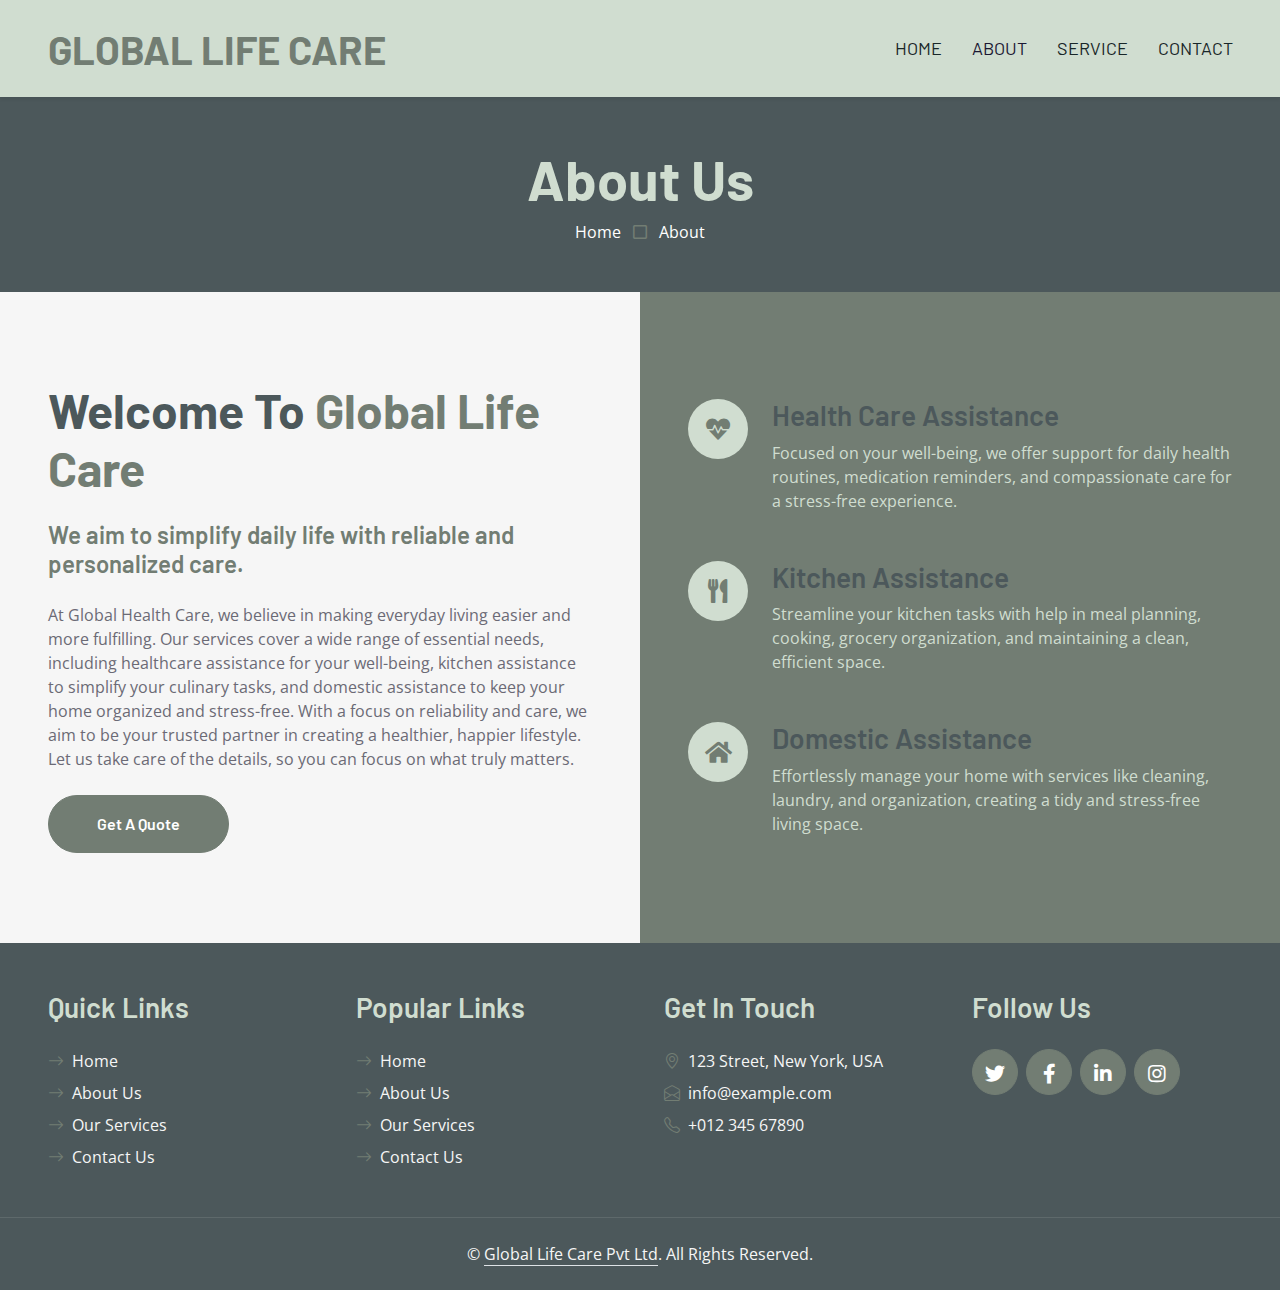
==== about.html @ 53a49758 "added messaging and some features" ====
<!DOCTYPE html>
<html lang="en">

<head>
    <meta charset="utf-8">
    <title>Global Life Care Pvt Ltd</title>
    <meta content="width=device-width, initial-scale=1.0" name="viewport">
    <meta content="Free HTML Templates" name="keywords">
    <meta content="Free HTML Templates" name="description">

    <!-- Favicon -->
    <link href="img/favicon.ico" rel="icon">

    <!-- Google Web Fonts -->
    <link rel="preconnect" href="https://fonts.googleapis.com">
    <link rel="preconnect" href="https://fonts.gstatic.com" crossorigin>
    <link href="https://fonts.googleapis.com/css2?family=Barlow:wght@500;600;700&family=Open+Sans:wght@400;600&display=swap" rel="stylesheet"> 

    <!-- Icon Font Stylesheet -->
    <link href="https://cdnjs.cloudflare.com/ajax/libs/font-awesome/5.10.0/css/all.min.css" rel="stylesheet">
    <link href="https://cdn.jsdelivr.net/npm/bootstrap-icons@1.4.1/font/bootstrap-icons.css" rel="stylesheet">

    <!-- Libraries Stylesheet -->
    <link href="lib/owlcarousel/assets/owl.carousel.min.css" rel="stylesheet">

    <!-- Customized Bootstrap Stylesheet -->
    <link href="css/bootstrap.min.css" rel="stylesheet">

    <!-- Template Stylesheet -->
    <link href="css/style.css" rel="stylesheet">
</head>

<div>

    <!-- Navbar Start -->
    <nav class="navbar navbar-expand-lg bg-white navbar-light shadow-sm px-5 py-3 py-lg-0">
        <a href="index.html" class="navbar-brand p-0">
            <h1 class="m-0 text-uppercase text-primary">global life care</h1>
        </a>
        <button class="navbar-toggler" type="button" data-bs-toggle="collapse" data-bs-target="#navbarCollapse">
            <span class="navbar-toggler-icon"></span>
        </button>
        <div class="collapse navbar-collapse" id="navbarCollapse">
            <div class="navbar-nav ms-auto py-0 me-n3">
                <a href="index.html" class="nav-item nav-link">Home</a>
                <a href="about.html" class="nav-item nav-link active">About</a>
                <a href="service.html" class="nav-item nav-link">Service</a>
                <a href="contact.html" class="nav-item nav-link">Contact</a>
            </div>
        </div>
    </nav>
    <!-- Navbar End -->


    <!-- Page Header Start -->
    <div class="container-fluid bg-dark p-5">
        <div class="row">
            <div class="col-12 text-center">
                <h1 class="display-4 text-white">About Us</h1>
                <a href="">Home</a>
                <i class="far fa-square text-primary px-2"></i>
                <a href="">About</a>
            </div>
        </div>
    </div>
    <!-- Page Header End -->


    <!-- About Start -->
    <div class="container-fluid bg-secondary p-0">
        <div class="row g-0">
            <div class="col-lg-6 py-6 px-5">
                <h1 class="display-5 mb-4">Welcome To <span class="text-primary">Global Life Care</span></h1>
                <h4 class="text-primary mb-4">We aim to simplify daily life with reliable and personalized care.</h4>
                <p class="mb-4">At Global Health Care, we believe in making everyday living easier and more fulfilling. Our services cover a wide range of essential needs, including healthcare assistance for your well-being, kitchen assistance to simplify your culinary tasks, and domestic assistance to keep your home organized and stress-free. With a focus on reliability and care, we aim to be your trusted partner in creating a healthier, happier lifestyle. Let us take care of the details, so you can focus on what truly matters.</p>
                <a href="https://wa.me/<PHONE_NUMBER>?text=Hello,%20I%20need%20assistance%20with..." target="_blank" class="btn btn-primary py-md-3 px-md-5 rounded-pill">Get A Quote</a>
            </div>
            <div class="col-lg-6">
                <div class="h-100 d-flex flex-column justify-content-center bg-primary p-5">
                    <div class="d-flex text-white mb-5">
                        <div class="d-flex flex-shrink-0 align-items-center justify-content-center bg-white text-primary rounded-circle mx-auto mb-4" style="width: 60px; height: 60px;">
                            <i class="fa fa-heartbeat fs-4"></i>
                        </div>
                        <div class="ps-4">
                            <h3>Health Care Assistance</h3>
                            <p class="mb-0">Focused on your well-being, we offer support for daily health routines, medication reminders, and compassionate care for a stress-free experience.</p>
                        </div>
                    </div>
                    <div class="d-flex text-white mb-5">
                        <div class="d-flex flex-shrink-0 align-items-center justify-content-center bg-white text-primary rounded-circle mx-auto mb-4" style="width: 60px; height: 60px;">
                            <i class="fa fa-utensils fs-4"></i>
                        </div>
                        <div class="ps-4">
                            <h3>Kitchen Assistance</h3>
                            <p class="mb-0">Streamline your kitchen tasks with help in meal planning, cooking, grocery organization, and maintaining a clean, efficient space.</p>
                        </div>
                    </div>
                    <div class="d-flex text-white">
                        <div class="d-flex flex-shrink-0 align-items-center justify-content-center bg-white text-primary rounded-circle mx-auto mb-4" style="width: 60px; height: 60px;">
                            <i class="fa fa-home fs-4"></i>
                        </div>
                        <div class="ps-4">
                            <h3>Domestic Assistance</h3>
                            <p class="mb-0">Effortlessly manage your home with services like cleaning, laundry, and organization, creating a tidy and stress-free living space.</p>
                        </div>
                    </div>
                </div>
            </div>
        </div>
    </div>
    <!-- About End -->


   

    <!-- Footer Start -->
    <div class="container-fluid bg-dark text-secondary p-5">
        <div class="row g-5">
            <div class="col-lg-3 col-md-6">
                <h3 class="text-white mb-4">Quick Links</h3>
                <div class="d-flex flex-column justify-content-start">
                    <a class="text-secondary mb-2" href="index.html"><i class="bi bi-arrow-right text-primary me-2"></i>Home</a>
                    <a class="text-secondary mb-2" href="about.html"><i class="bi bi-arrow-right text-primary me-2"></i>About Us</a>
                    <a class="text-secondary mb-2" href="service.html"><i class="bi bi-arrow-right text-primary me-2"></i>Our Services</a>
                    <a class="text-secondary" href="contact.html"><i class="bi bi-arrow-right text-primary me-2"></i>Contact Us</a>
                </div>
            </div>
            <div class="col-lg-3 col-md-6">
                <h3 class="text-white mb-4">Popular Links</h3>
                <div class="d-flex flex-column justify-content-start">
                    <a class="text-secondary mb-2" href="index.html"><i class="bi bi-arrow-right text-primary me-2"></i>Home</a>
                    <a class="text-secondary mb-2" href="about.html"><i class="bi bi-arrow-right text-primary me-2"></i>About Us</a>
                    <a class="text-secondary mb-2" href="service.html"><i class="bi bi-arrow-right text-primary me-2"></i>Our Services</a>
                    <a class="text-secondary" href="contact.html"><i class="bi bi-arrow-right text-primary me-2"></i>Contact Us</a>
                </div>
            </div>
            <div class="col-lg-3 col-md-6">
                <h3 class="text-white mb-4">Get In Touch</h3>
                <p class="mb-2"><i class="bi bi-geo-alt text-primary me-2"></i>123 Street, New York, USA</p>
                <p class="mb-2"><i class="bi bi-envelope-open text-primary me-2"></i>info@example.com</p>
                <p class="mb-0"><i class="bi bi-telephone text-primary me-2"></i>+012 345 67890</p>
            </div>
            <div class="col-lg-3 col-md-6">
                <h3 class="text-white mb-4">Follow Us</h3>
                <div class="d-flex">
                    <a class="btn btn-lg btn-primary btn-lg-square rounded-circle me-2" href="#"><i class="fab fa-twitter fw-normal"></i></a>
                    <a class="btn btn-lg btn-primary btn-lg-square rounded-circle me-2" href="#"><i class="fab fa-facebook-f fw-normal"></i></a>
                    <a class="btn btn-lg btn-primary btn-lg-square rounded-circle me-2" href="#"><i class="fab fa-linkedin-in fw-normal"></i></a>
                    <a class="btn btn-lg btn-primary btn-lg-square rounded-circle" href="#"><i class="fab fa-instagram fw-normal"></i></a>
                </div>
            </div>
        </div>
    </div>
    <div class="container-fluid bg-dark text-secondary text-center border-top py-4 px-5" style="border-color: rgba(256, 256, 256, .1) !important;">
        <p class="m-0">&copy; <a class="text-secondary border-bottom" href="#">Global Life Care Pvt Ltd</a>. All Rights Reserved.</p>
    </div>
    <!-- Footer End -->


    <!-- Back to Top -->
    <a href="#" class="btn btn-lg btn-primary btn-lg-square rounded-circle back-to-top"><i class="bi bi-arrow-up"></i></a>


    <!-- JavaScript Libraries -->
    <script src="https://code.jquery.com/jquery-3.4.1.min.js"></script>
    <script src="https://cdn.jsdelivr.net/npm/bootstrap@5.0.0/dist/js/bootstrap.bundle.min.js"></script>
    <script src="lib/easing/easing.min.js"></script>
    <script src="lib/waypoints/waypoints.min.js"></script>
    <script src="lib/owlcarousel/owl.carousel.min.js"></script>

    <!-- Template Javascript -->
    <script src="js/main.js"></script>
</body>

</html>
---- css/style.css ----
/********** Template CSS **********/
:root {
    --primary: #1B1833;
    --secondary: #F6F6F6;
    --light: #FFFFFF;
    --dark: #182628;
}

h1,
h2,
.font-weight-bold {
    font-weight: 700 !important;
}

h3,
h4,
.font-weight-semi-bold {
    font-weight: 600 !important;
}

h5,
h6,
.font-weight-medium {
    font-weight: 500 !important;
}

.pt-6 {
    padding-top: 90px;
}

.navbar-nav{
    color: aqua;
}

.pb-6 {
    padding-bottom: 90px;
}

.py-6 {
    padding-top: 90px;
    padding-bottom: 90px;
}

.btn {
    font-family: 'Barlow', sans-serif;
    font-weight: 600;
    transition: .5s;
}

.btn-primary {
    color: #FFFFFF;
}

.btn-square {
    width: 36px;
    height: 36px;
}

.btn-sm-square {
    width: 28px;
    height: 28px;
}

.btn-lg-square {
    width: 46px;
    height: 46px;
}

.btn-square,
.btn-sm-square,
.btn-lg-square {
    padding-left: 0;
    padding-right: 0;
    text-align: center;
}

.back-to-top {
    position: fixed;
    display: none;
    right: 45px;
    bottom: 45px;
    z-index: 99;
}

.top-shape::before {
    position: absolute;
    content: "";
    width: 35px;
    height: 100%;
    top: 0;
    left: -17px;
    background: var(--primary);
    transform: skew(40deg);
}


.navbar-light .navbar-nav .nav-link {
    font-family: 'Barlow', sans-serif;
    padding: 35px 15px;
    font-size: 18px;
    text-transform: uppercase;
    color: var(--dark);
    outline: none;
    transition: .5s;
}

.sticky-top.navbar-light .navbar-nav .nav-link {
    padding: 20px 15px;
}

.navbar-light .navbar-nav .nav-link:hover,
.navbar-light .navbar-nav .nav-link.active {
    color: var(--primary);
}

@media (max-width: 991.98px) {
    .navbar-light .navbar-nav .nav-link  {
        padding: 10px 0;
    }
}

.carousel-caption {
    top: 0;
    left: 0;
    right: 0;
    bottom: 0;
    background: rgba(21, 36, 64, .7);
    z-index: 1;
}

@media (max-width: 576px) {
    .carousel-caption h5 {
        font-size: 14px;
        font-weight: 500 !important;
    }

    .carousel-caption h1 {
        font-size: 30px;
        font-weight: 600 !important;
    }
}

.carousel-control-prev,
.carousel-control-next {
    width: 10%;
}

.carousel-control-prev-icon,
.carousel-control-next-icon {
    width: 3rem;
    height: 3rem;
}

.service-item {
    position: relative;
    overflow: hidden;
    height: 350px;
    display: flex;
    flex-direction: column;
    align-items: center;
    justify-content: center;
    transition: .3s;
}

.service-item::after {
    position: absolute;
    content: "";
    width: 100%;
    height: 50px;
    bottom: -50px;
    left: 0;
    background: var(--light);
    border-radius: 100% 100% 0 0;
    box-shadow: 0px -10px 5px #EEEEEE;
    transition: .5s;
}

.service-item:hover::after {
    bottom: -25px;
}

.service-item p {
    transition: .3s;
}

.service-item:hover p {
    margin-bottom: 25px !important;
}

.team-item img {
    transform: scale(1.15);
    margin-left: -30px;
    transition: .5s;
}

.team-item:hover img {
    margin-left: 0;
}

.team-item .team-text {
    left: -100%;
    transition: .5s;
}

.team-item .team-text::after {
    position: absolute;
    content: "";
    width: 0;
    height: 0;
    top: 50%;
    right: -60px;
    margin-top: -30px;
    border: 30px solid;
    border-color: transparent transparent transparent var(--primary);
}

.team-item:hover .team-text {
    left: 0;
}

.testimonial-carousel .owl-nav {
    margin-top: 30px;
    display: flex;
    justify-content: start;
}

.testimonial-carousel .owl-nav .owl-prev,
.testimonial-carousel .owl-nav .owl-next{
    position: relative;
    margin: 0 5px;
    width: 45px;
    height: 45px;
    display: flex;
    align-items: center;
    justify-content: center;
    color: #FFFFFF;
    background: var(--primary);
    font-size: 22px;
    border-radius: 45px;
    transition: .5s;
}

.testimonial-carousel .owl-nav .owl-prev:hover,
.testimonial-carousel .owl-nav .owl-next:hover {
    color: var(--dark);
}

.testimonial-carousel .owl-item img {
    width: 90px;
    height: 90px;
}

.blog-item img {
    transition: .5s;
}

.blog-item:hover img {
    transform: scale(1.1);
}
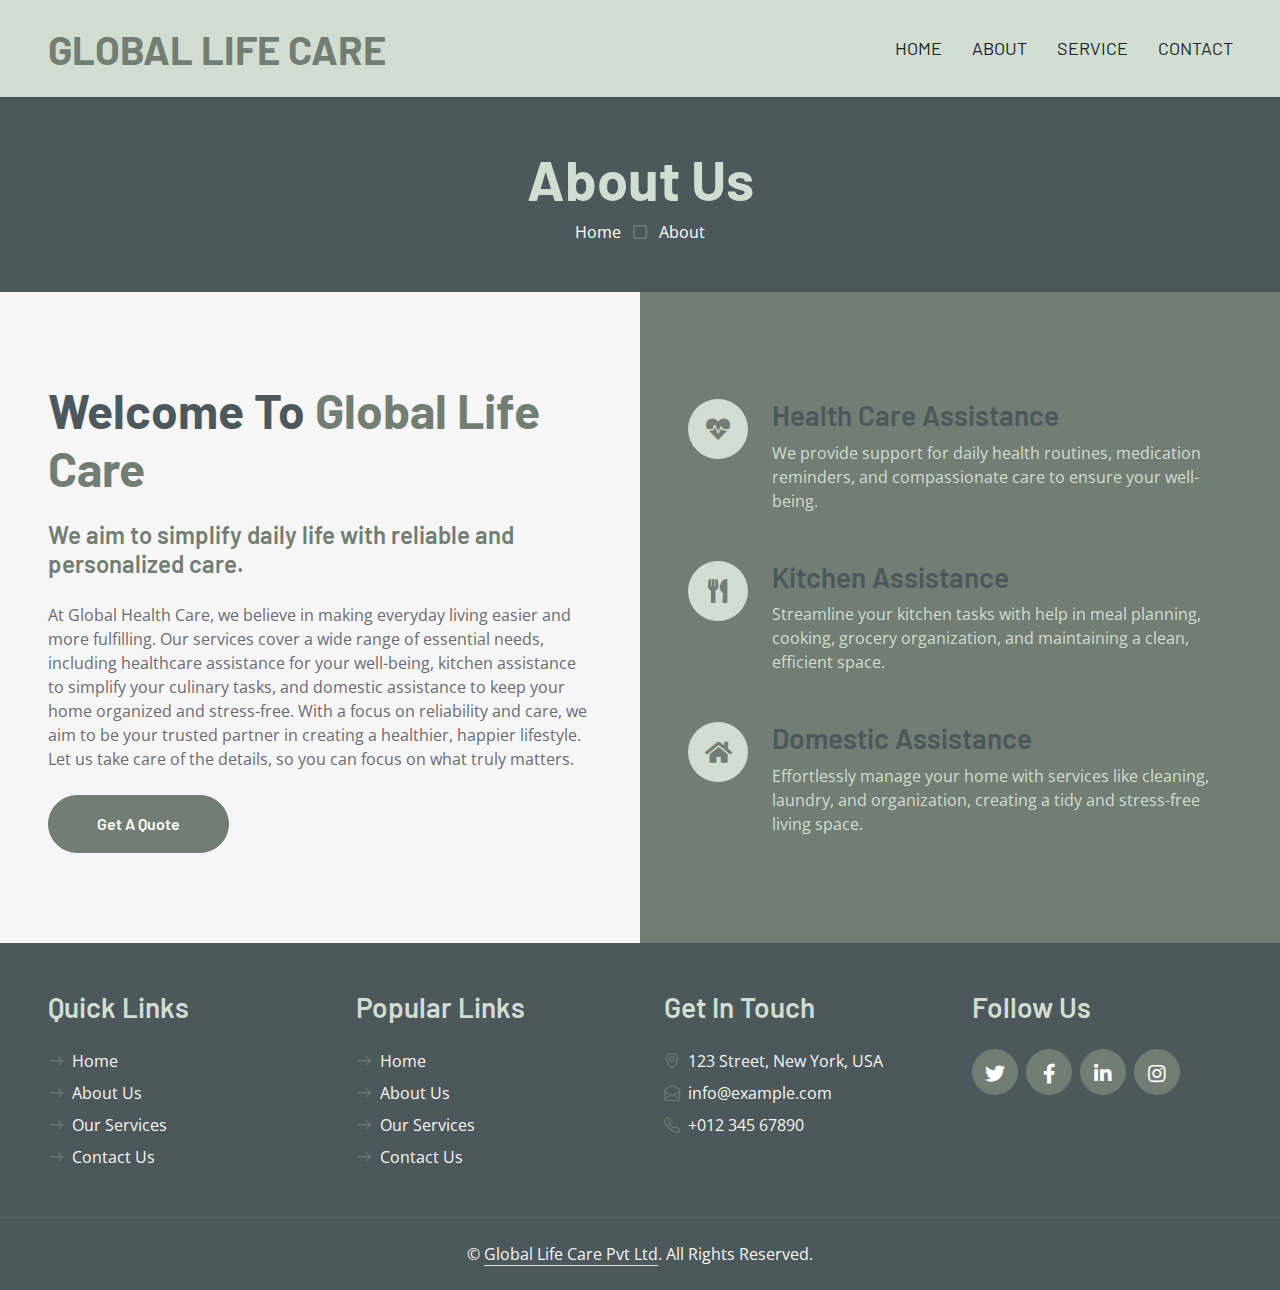
==== commit 49c5e6ba: "changes done" ====
--- a/about.html
+++ b/about.html
@@ -83,7 +83,7 @@
                         </div>
                         <div class="ps-4">
                             <h3>Health Care Assistance</h3>
-                            <p class="mb-0">Focused on your well-being, we offer support for daily health routines, medication reminders, and compassionate care for a stress-free experience.</p>
+                            <p class="mb-0">We provide support for daily health routines, medication reminders, and compassionate care to ensure your well-being.</p>
                         </div>
                     </div>
                     <div class="d-flex text-white mb-5">
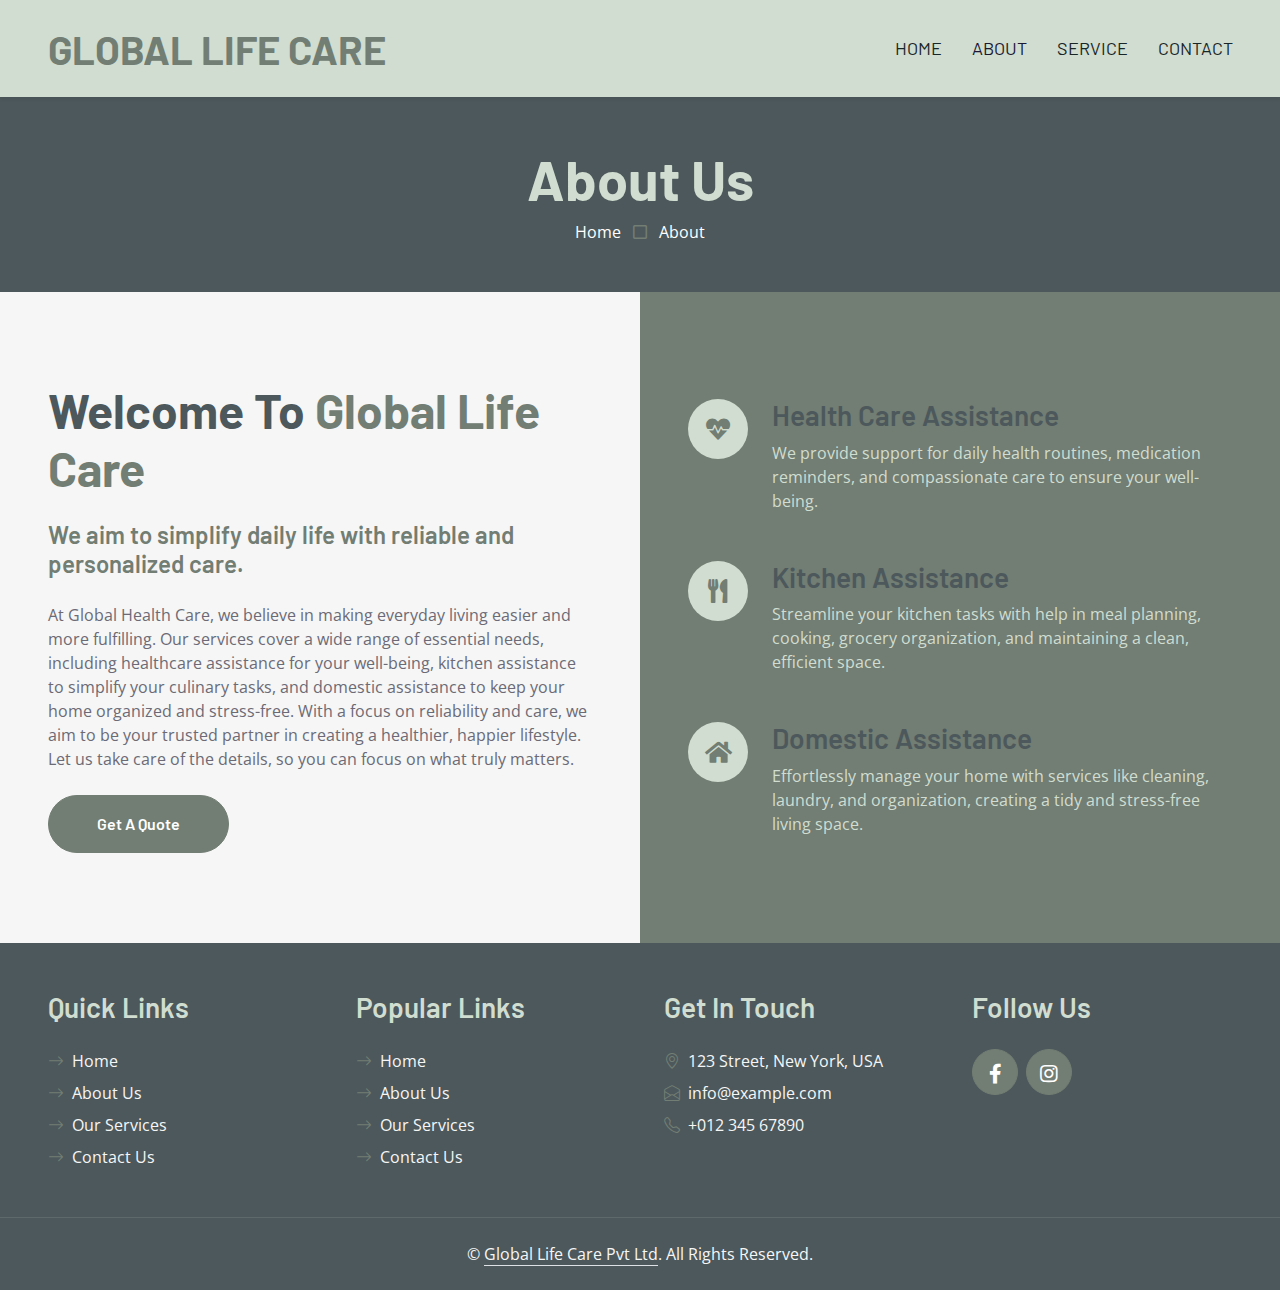
==== commit 5cad4cb1: "added more changes" ====
--- a/about.html
+++ b/about.html
@@ -143,9 +143,7 @@
             <div class="col-lg-3 col-md-6">
                 <h3 class="text-white mb-4">Follow Us</h3>
                 <div class="d-flex">
-                    <a class="btn btn-lg btn-primary btn-lg-square rounded-circle me-2" href="#"><i class="fab fa-twitter fw-normal"></i></a>
                     <a class="btn btn-lg btn-primary btn-lg-square rounded-circle me-2" href="#"><i class="fab fa-facebook-f fw-normal"></i></a>
-                    <a class="btn btn-lg btn-primary btn-lg-square rounded-circle me-2" href="#"><i class="fab fa-linkedin-in fw-normal"></i></a>
                     <a class="btn btn-lg btn-primary btn-lg-square rounded-circle" href="#"><i class="fab fa-instagram fw-normal"></i></a>
                 </div>
             </div>
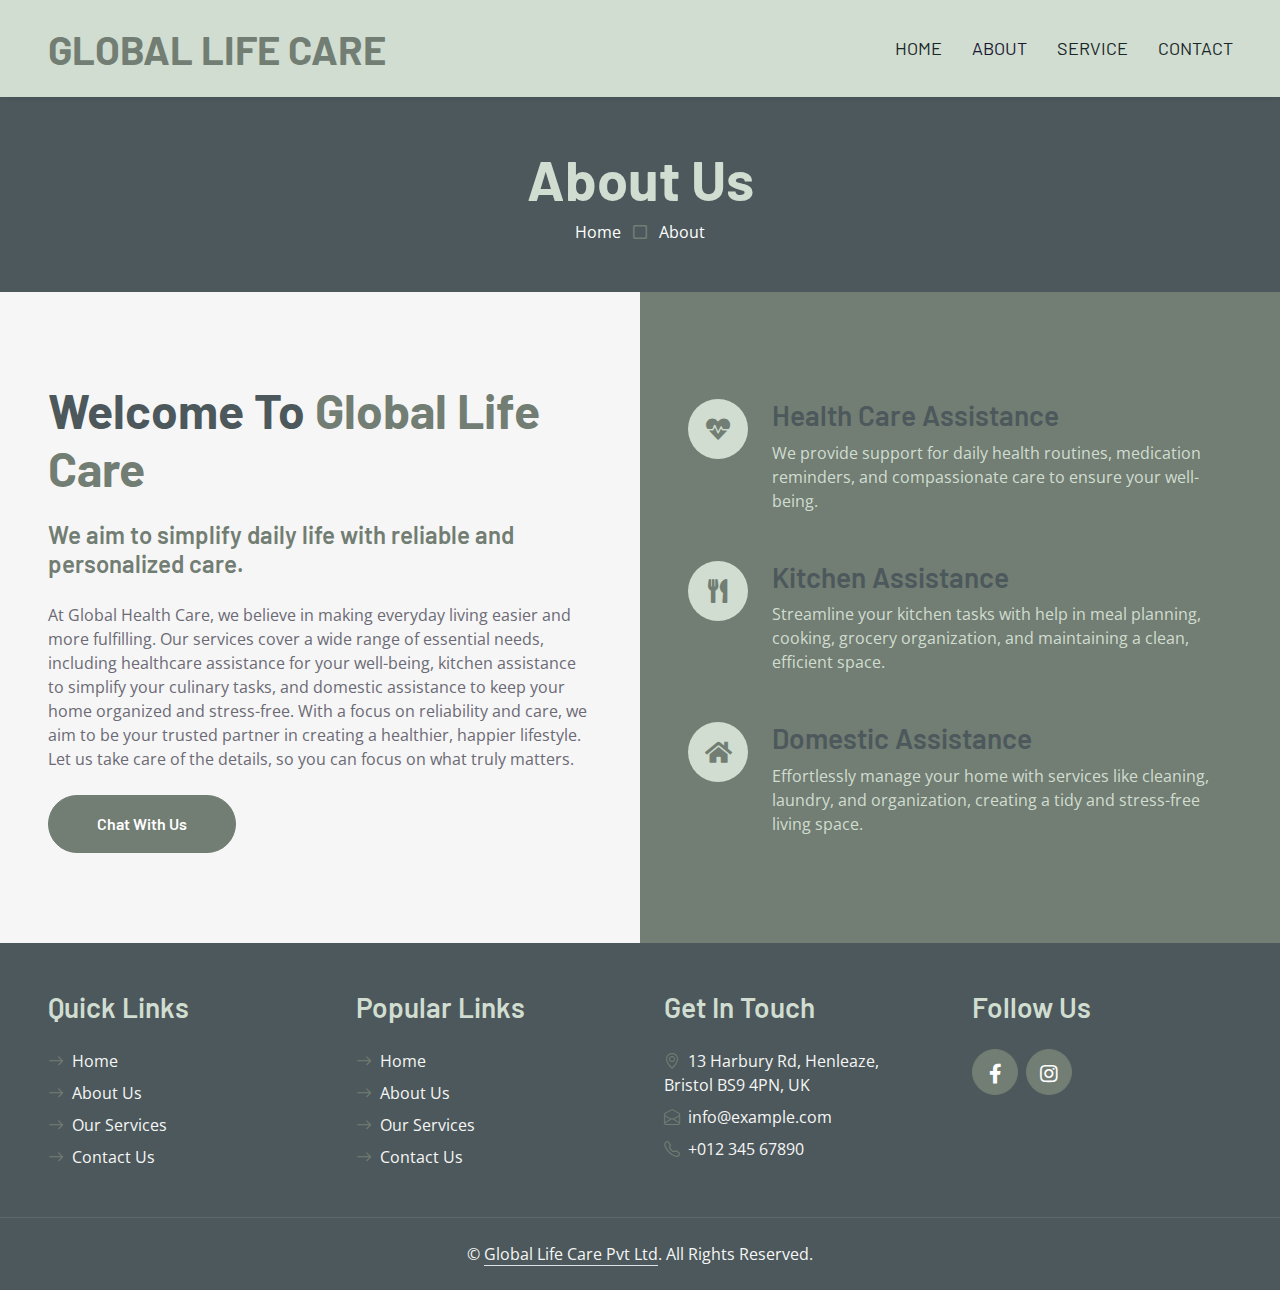
==== commit 6e316414: "added location and phone no" ====
--- a/about.html
+++ b/about.html
@@ -73,7 +73,7 @@
                 <h1 class="display-5 mb-4">Welcome To <span class="text-primary">Global Life Care</span></h1>
                 <h4 class="text-primary mb-4">We aim to simplify daily life with reliable and personalized care.</h4>
                 <p class="mb-4">At Global Health Care, we believe in making everyday living easier and more fulfilling. Our services cover a wide range of essential needs, including healthcare assistance for your well-being, kitchen assistance to simplify your culinary tasks, and domestic assistance to keep your home organized and stress-free. With a focus on reliability and care, we aim to be your trusted partner in creating a healthier, happier lifestyle. Let us take care of the details, so you can focus on what truly matters.</p>
-                <a href="https://wa.me/<PHONE_NUMBER>?text=Hello,%20I%20need%20assistance%20with..." target="_blank" class="btn btn-primary py-md-3 px-md-5 rounded-pill">Get A Quote</a>
+                <a href="https://wa.me/<PHONE_NUMBER>?text=Hello,%20I%20need%20assistance%20with..." target="_blank" class="btn btn-primary py-md-3 px-md-5 rounded-pill">Chat With Us</a>
             </div>
             <div class="col-lg-6">
                 <div class="h-100 d-flex flex-column justify-content-center bg-primary p-5">
@@ -136,7 +136,7 @@
             </div>
             <div class="col-lg-3 col-md-6">
                 <h3 class="text-white mb-4">Get In Touch</h3>
-                <p class="mb-2"><i class="bi bi-geo-alt text-primary me-2"></i>123 Street, New York, USA</p>
+                <p class="mb-2"><i class="bi bi-geo-alt text-primary me-2"></i>13 Harbury Rd, Henleaze, Bristol BS9 4PN, UK</p>
                 <p class="mb-2"><i class="bi bi-envelope-open text-primary me-2"></i>info@example.com</p>
                 <p class="mb-0"><i class="bi bi-telephone text-primary me-2"></i>+012 345 67890</p>
             </div>
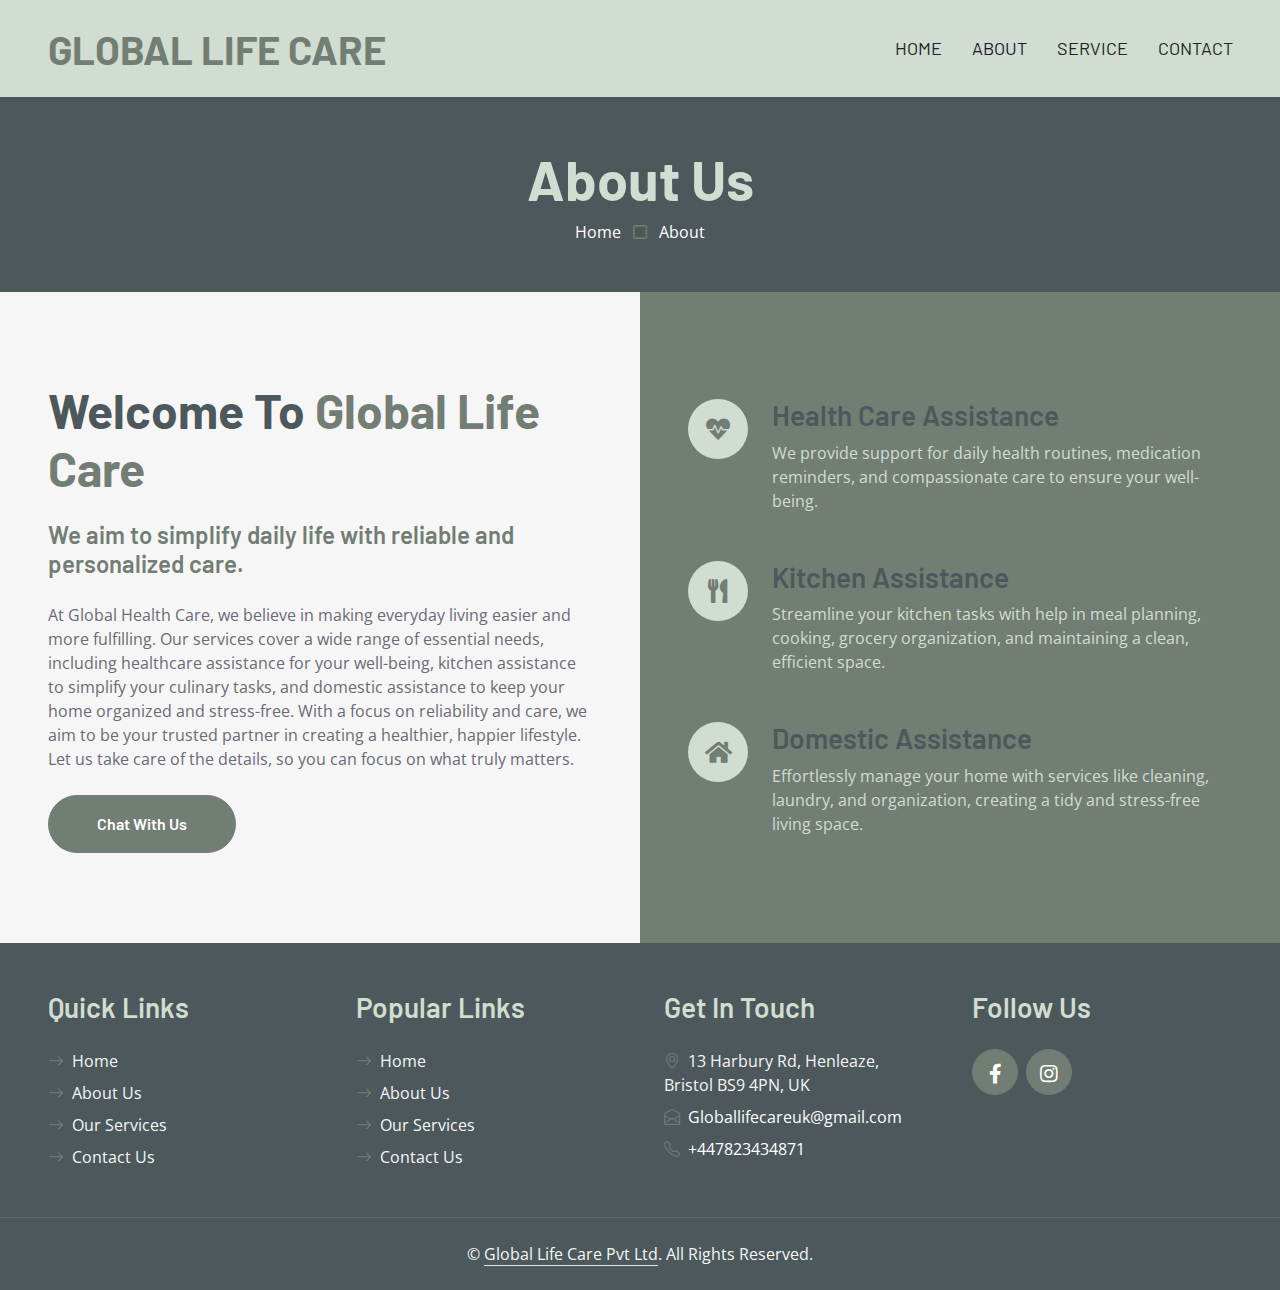
==== commit 0eaf83db: "changes made" ====
--- a/about.html
+++ b/about.html
@@ -73,7 +73,7 @@
                 <h1 class="display-5 mb-4">Welcome To <span class="text-primary">Global Life Care</span></h1>
                 <h4 class="text-primary mb-4">We aim to simplify daily life with reliable and personalized care.</h4>
                 <p class="mb-4">At Global Health Care, we believe in making everyday living easier and more fulfilling. Our services cover a wide range of essential needs, including healthcare assistance for your well-being, kitchen assistance to simplify your culinary tasks, and domestic assistance to keep your home organized and stress-free. With a focus on reliability and care, we aim to be your trusted partner in creating a healthier, happier lifestyle. Let us take care of the details, so you can focus on what truly matters.</p>
-                <a href="https://wa.me/<PHONE_NUMBER>?text=Hello,%20I%20need%20assistance%20with..." target="_blank" class="btn btn-primary py-md-3 px-md-5 rounded-pill">Chat With Us</a>
+                <a href="https://wa.me/+447823434871?text=Hello,%20I%20need%20assistance%20with..." target="_blank" class="btn btn-primary py-md-3 px-md-5 rounded-pill">Chat With Us</a>
             </div>
             <div class="col-lg-6">
                 <div class="h-100 d-flex flex-column justify-content-center bg-primary p-5">
@@ -137,8 +137,8 @@
             <div class="col-lg-3 col-md-6">
                 <h3 class="text-white mb-4">Get In Touch</h3>
                 <p class="mb-2"><i class="bi bi-geo-alt text-primary me-2"></i>13 Harbury Rd, Henleaze, Bristol BS9 4PN, UK</p>
-                <p class="mb-2"><i class="bi bi-envelope-open text-primary me-2"></i>info@example.com</p>
-                <p class="mb-0"><i class="bi bi-telephone text-primary me-2"></i>+012 345 67890</p>
+                <p class="mb-2"><i class="bi bi-envelope-open text-primary me-2"></i><a href="mailto:Globallifecareuk@gmail.com">Globallifecareuk@gmail.com</a></p>
+                <p class="mb-0"><i class="bi bi-telephone text-primary me-2"></i><a href="tel:+447823434871">+447823434871</a></p>
             </div>
             <div class="col-lg-3 col-md-6">
                 <h3 class="text-white mb-4">Follow Us</h3>
--- a/css/style.css
+++ b/css/style.css
@@ -117,6 +117,9 @@
     .navbar-light .navbar-nav .nav-link  {
         padding: 10px 0;
     }
+nav {
+    padding:2px 2px;
+}
 }
 
 .carousel-caption {
@@ -129,6 +132,9 @@
 }
 
 @media (max-width: 576px) {
+    .navbar-brand h1{
+        font-size:24px;
+    }
     .carousel-caption h5 {
         font-size: 14px;
         font-weight: 500 !important;
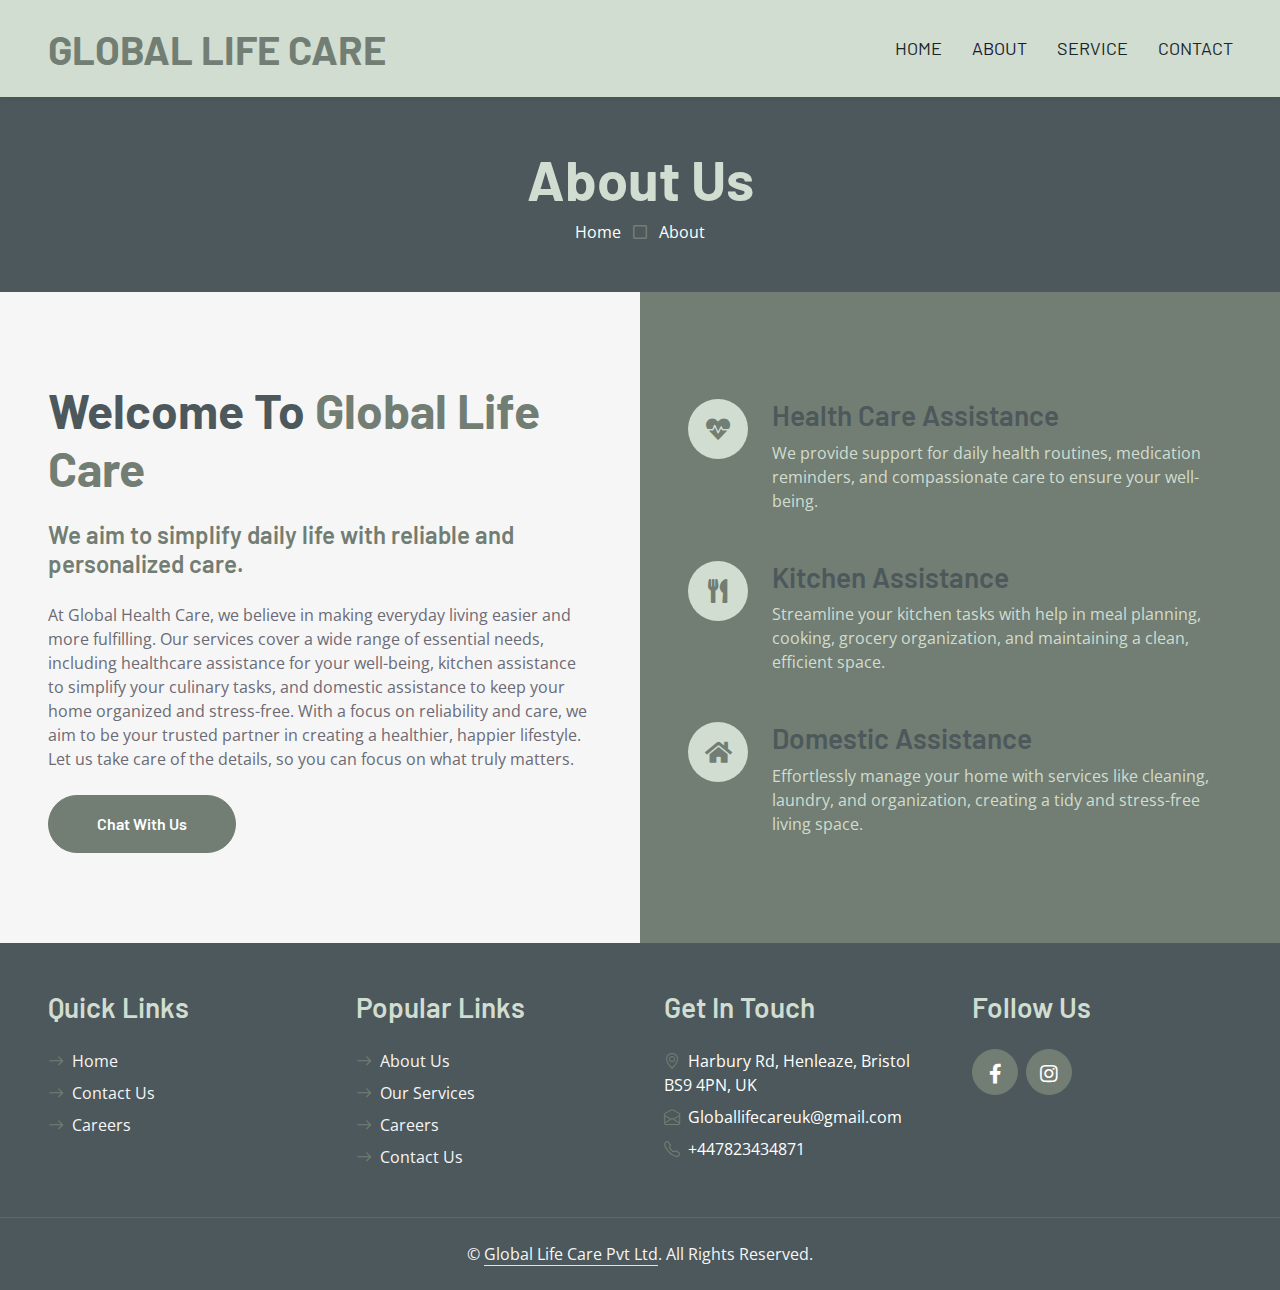
==== commit 6078f700: "adde careers page" ====
--- a/about.html
+++ b/about.html
@@ -113,30 +113,31 @@
 
    
 
+
     <!-- Footer Start -->
+
     <div class="container-fluid bg-dark text-secondary p-5">
         <div class="row g-5">
             <div class="col-lg-3 col-md-6">
                 <h3 class="text-white mb-4">Quick Links</h3>
                 <div class="d-flex flex-column justify-content-start">
                     <a class="text-secondary mb-2" href="index.html"><i class="bi bi-arrow-right text-primary me-2"></i>Home</a>
-                    <a class="text-secondary mb-2" href="about.html"><i class="bi bi-arrow-right text-primary me-2"></i>About Us</a>
-                    <a class="text-secondary mb-2" href="service.html"><i class="bi bi-arrow-right text-primary me-2"></i>Our Services</a>
-                    <a class="text-secondary" href="contact.html"><i class="bi bi-arrow-right text-primary me-2"></i>Contact Us</a>
+                    <a class="text-secondary mb-2" href="contact.html"><i class="bi bi-arrow-right text-primary me-2"></i>Contact Us</a>
+                    <a class="text-secondary" href="career.html"><i class="bi bi-arrow-right text-primary me-2"></i>Careers</a>
                 </div>
             </div>
             <div class="col-lg-3 col-md-6">
                 <h3 class="text-white mb-4">Popular Links</h3>
                 <div class="d-flex flex-column justify-content-start">
-                    <a class="text-secondary mb-2" href="index.html"><i class="bi bi-arrow-right text-primary me-2"></i>Home</a>
                     <a class="text-secondary mb-2" href="about.html"><i class="bi bi-arrow-right text-primary me-2"></i>About Us</a>
                     <a class="text-secondary mb-2" href="service.html"><i class="bi bi-arrow-right text-primary me-2"></i>Our Services</a>
+                    <a class="text-secondary mb-2" href="career.html"><i class="bi bi-arrow-right text-primary me-2"></i>Careers</a>
                     <a class="text-secondary" href="contact.html"><i class="bi bi-arrow-right text-primary me-2"></i>Contact Us</a>
                 </div>
             </div>
             <div class="col-lg-3 col-md-6">
                 <h3 class="text-white mb-4">Get In Touch</h3>
-                <p class="mb-2"><i class="bi bi-geo-alt text-primary me-2"></i>13 Harbury Rd, Henleaze, Bristol BS9 4PN, UK</p>
+                <p class="mb-2"><i class="bi bi-geo-alt text-primary me-2"></i><a href="https://maps.app.goo.gl/rfcsq3mSwNNWjxzBA" target="_blank">Harbury Rd, Henleaze, Bristol BS9 4PN, UK</a></p>
                 <p class="mb-2"><i class="bi bi-envelope-open text-primary me-2"></i><a href="mailto:Globallifecareuk@gmail.com">Globallifecareuk@gmail.com</a></p>
                 <p class="mb-0"><i class="bi bi-telephone text-primary me-2"></i><a href="tel:+447823434871">+447823434871</a></p>
             </div>
@@ -154,7 +155,6 @@
     </div>
     <!-- Footer End -->
 
-
     <!-- Back to Top -->
     <a href="#" class="btn btn-lg btn-primary btn-lg-square rounded-circle back-to-top"><i class="bi bi-arrow-up"></i></a>
 
